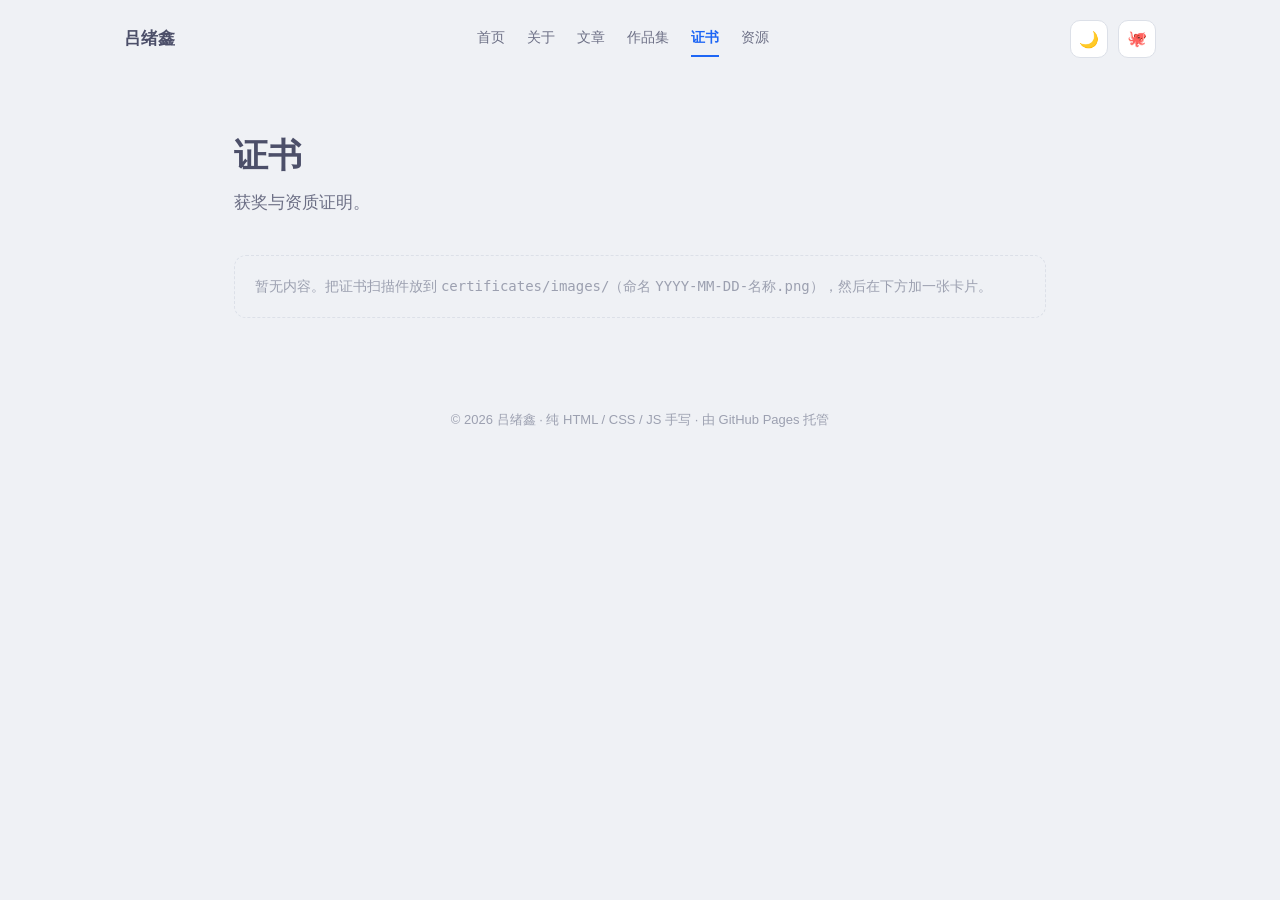
==== certificates/index.html @ a4dbccf4 "feat: 作品集 + 证书栏目，文章改版为技术演进路径" ====
<!DOCTYPE html>
<html lang="zh-CN">
<head>
  <meta charset="UTF-8">
  <meta name="viewport" content="width=device-width, initial-scale=1.0">
  <meta name="description" content="吕绪鑫的证书 — 获奖与资质证明">
  <title>证书 · 吕绪鑫</title>
  <link rel="stylesheet" href="/assets/style.css">
  <link rel="icon" href="data:image/svg+xml,<svg xmlns='http://www.w3.org/2000/svg' viewBox='0 0 100 100'><text y='.9em' font-size='90'>🛠️</text></svg>">
</head>
<body>
  <div id="progress"></div>

  <nav class="site-nav">
    <a class="brand" href="/">吕绪鑫</a>
    <div class="nav-links">
      <a href="/">首页</a>
      <a href="/about.html">关于</a>
      <a href="/posts/">文章</a>
      <a href="/projects/">作品集</a>
      <a href="/certificates/" class="active">证书</a>
      <a href="/resources/">资源</a>
    </div>
    <div class="nav-right">
      <button id="theme-toggle" class="icon-btn" aria-label="切换明暗主题">🌙</button>
      <a class="icon-btn" href="https://github.com/xuxin123456" target="_blank" rel="noopener" aria-label="GitHub">🐙</a>
    </div>
  </nav>

  <main class="container">
    <header class="page-header">
      <h1>证书</h1>
      <p class="sub">获奖与资质证明。</p>
    </header>

    <div class="empty-note" style="margin-top:16px">
      暂无内容。把证书扫描件放到 <code>certificates/images/</code>（命名 <code>YYYY-MM-DD-名称.png</code>），然后在下方加一张卡片。
    </div>

    <section class="cert-grid">
      <!-- 复制以下模板添加一张证书：
      <div class="cert-card">
        <div class="cert-img"><img src="images/2026-05-20-数学竞赛省一等奖.png" alt="证书名称"></div>
        <div class="cert-info">
          <h3>全国大学生数学竞赛省级一等奖</h3>
          <div class="cert-meta">中国数学会 · 本科期间</div>
        </div>
      </div>
      -->
    </section>
  </main>

  <footer>
    © 2026 吕绪鑫 · 纯 HTML / CSS / JS 手写 · 由 GitHub Pages 托管
  </footer>

  <script src="/assets/main.js"></script>
</body>
</html>
---- assets/style.css ----
/* ==========================================================================
   吕绪鑫 · 个人网站 — Catppuccin 风格
   纯 CSS，无外部依赖；明暗主题由 [data-theme] + prefers-color-scheme 控制
   ========================================================================== */

:root {
  /* Latte（浅色） */
  --bg: #eff1f5;
  --bg-soft: #e6e9ef;
  --surface: #ffffff;
  --surface-1: #f4f6fa;
  --text: #4c4f69;
  --text-soft: #6c6f85;
  --text-faint: #9ca0b0;
  --accent: #1e66f5;
  --accent-2: #8839ef;
  --accent-soft: rgba(30, 102, 245, 0.10);
  --border: #dce0e8;
  --code-bg: #e6e9ef;
  --code-text: #d20f39;
  --shadow: 0 1px 2px rgba(76, 79, 105, 0.06), 0 8px 24px rgba(76, 79, 105, 0.08);
  --grad: linear-gradient(120deg, var(--accent), var(--accent-2));
  --selection: rgba(30, 102, 245, 0.18);
}

[data-theme="dark"] {
  /* Mocha（深色） */
  --bg: #1e1e2e;
  --bg-soft: #181825;
  --surface: #242438;
  --surface-1: #2a2a40;
  --text: #cdd6f4;
  --text-soft: #a6adc8;
  --text-faint: #7f849c;
  --accent: #89b4fa;
  --accent-2: #cba6f7;
  --accent-soft: rgba(137, 180, 250, 0.12);
  --border: #313244;
  --code-bg: #313244;
  --code-text: #f38ba8;
  --shadow: 0 1px 2px rgba(0, 0, 0, 0.3), 0 8px 24px rgba(0, 0, 0, 0.35);
  --grad: linear-gradient(120deg, var(--accent), var(--accent-2));
  --selection: rgba(137, 180, 250, 0.25);
}

* { box-sizing: border-box; }

html {
  scroll-behavior: smooth;
  -webkit-text-size-adjust: 100%;
}

body {
  margin: 0;
  background: var(--bg);
  color: var(--text);
  font-family: -apple-system, BlinkMacSystemFont, "PingFang SC", "Hiragino Sans GB",
    "Microsoft YaHei", "Noto Sans CJK SC", "Source Han Sans SC", sans-serif;
  font-size: 17px;
  line-height: 1.8;
  transition: background 0.25s ease, color 0.25s ease;
}

::selection { background: var(--selection); }

a { color: var(--accent); text-decoration: none; transition: opacity 0.15s ease; }
a:hover { opacity: 0.78; }

.container { max-width: 860px; margin: 0 auto; padding: 0 24px; }
.container-wide { max-width: 980px; margin: 0 auto; padding: 0 24px; }

/* ---------- 阅读进度条 ---------- */
#progress {
  position: fixed; top: 0; left: 0; height: 3px; width: 0;
  background: var(--grad); z-index: 100; transition: width 0.1s linear;
}

/* ---------- 顶部导航 ---------- */
.site-nav {
  display: flex; align-items: center; justify-content: space-between;
  padding: 20px 24px; max-width: 1080px; margin: 0 auto; gap: 16px;
  flex-wrap: wrap;
}
.site-nav .brand {
  font-weight: 700; font-size: 17px; letter-spacing: 0.01em; color: var(--text);
}
.site-nav .brand:hover { opacity: 1; color: var(--accent); }
.nav-links { display: flex; align-items: center; gap: 22px; margin: 0 auto; }
.nav-links a {
  color: var(--text-soft); font-size: 14px; padding: 4px 0;
  border-bottom: 2px solid transparent; transition: color 0.15s, border-color 0.15s;
}
.nav-links a:hover { opacity: 1; color: var(--text); }
.nav-links a.active { color: var(--accent); border-bottom-color: var(--accent); font-weight: 600; }
.nav-right { display: flex; align-items: center; gap: 10px; }

.icon-btn {
  border: 1px solid var(--border); background: var(--surface); color: var(--text);
  width: 38px; height: 38px; border-radius: 10px;
  display: inline-flex; align-items: center; justify-content: center;
  cursor: pointer; font-size: 16px;
  transition: transform 0.15s ease, border-color 0.15s ease, background 0.2s ease;
}
.icon-btn:hover { transform: translateY(-1px); border-color: var(--accent); }

/* ---------- 首页 Hero ---------- */
.hero { padding: 84px 0 48px; }
.hero .avatar {
  width: 72px; height: 72px; border-radius: 20px; background: var(--grad); color: #fff;
  display: flex; align-items: center; justify-content: center;
  font-size: 32px; font-weight: 700; margin-bottom: 26px;
  box-shadow: 0 8px 24px var(--accent-soft);
}
.hero h1 {
  margin: 0 0 14px; font-size: clamp(30px, 5vw, 42px); line-height: 1.22;
  letter-spacing: -0.01em;
  font-family: Georgia, "Songti SC", "Noto Serif CJK SC", "Source Han Serif SC", serif;
}
.hero h1 .grad { background: var(--grad); -webkit-background-clip: text; background-clip: text; color: transparent; }
.hero .tagline { color: var(--text-soft); font-size: 17px; margin: 0 0 22px; }
.hero .bio { color: var(--text-soft); max-width: 620px; margin: 0 0 30px; }
.hero .contacts { display: flex; flex-wrap: wrap; gap: 12px; align-items: center; }

.chip {
  display: inline-flex; align-items: center; gap: 8px; padding: 8px 15px;
  border-radius: 999px; border: 1px solid var(--border); background: var(--surface);
  color: var(--text-soft); font-size: 14px; cursor: pointer;
  transition: transform 0.15s ease, border-color 0.15s ease, background 0.2s ease;
}
a.chip:hover { opacity: 1; transform: translateY(-1px); border-color: var(--accent); }
button.chip { font-family: inherit; }
button.chip:hover { border-color: var(--accent); }
.chip .dot { color: var(--accent); font-weight: 700; }
.chip.copied { border-color: var(--accent); color: var(--accent); }

/* ---------- 首页栏目入口 ---------- */
.section-title {
  font-size: 13px; text-transform: uppercase; letter-spacing: 0.14em;
  color: var(--text-faint); margin: 0 0 18px; font-weight: 600;
}
.section-grid {
  display: grid; grid-template-columns: repeat(auto-fit, minmax(240px, 1fr)); gap: 16px; margin-bottom: 48px;
}
.entry-card {
  display: block; padding: 22px 24px; border: 1px solid var(--border);
  border-radius: 16px; background: var(--surface); box-shadow: var(--shadow);
  transition: transform 0.18s ease, border-color 0.18s ease;
}
.entry-card:hover { transform: translateY(-2px); border-color: var(--accent); opacity: 1; }
.entry-card .ico { font-size: 22px; margin-bottom: 10px; }
.entry-card h3 { margin: 0 0 6px; font-size: 17px; color: var(--text); }
.entry-card p { margin: 0; color: var(--text-soft); font-size: 14px; }

/* ---------- 文章列表 ---------- */
.post-card {
  display: block; padding: 22px 24px; border: 1px solid var(--border);
  border-radius: 16px; background: var(--surface); box-shadow: var(--shadow);
  margin-bottom: 16px; transition: transform 0.18s ease, border-color 0.18s ease;
}
.post-card:hover { transform: translateY(-2px); border-color: var(--accent); opacity: 1; }
.post-card .date { font-size: 13px; color: var(--text-faint); margin-bottom: 8px; font-variant-numeric: tabular-nums; }
.post-card h2 { margin: 0 0 8px; font-size: 19px; color: var(--text); line-height: 1.5; }
.post-card p { margin: 0; color: var(--text-soft); font-size: 15px; }

/* ---------- 通用页头 ---------- */
.page-header { padding: 56px 0 20px; }
.page-header h1 {
  margin: 0 0 10px; font-size: clamp(26px, 4vw, 34px); line-height: 1.3;
  letter-spacing: -0.01em;
  font-family: Georgia, "Songti SC", "Noto Serif CJK SC", "Source Han Serif SC", serif;
}
.page-header .sub { color: var(--text-soft); margin: 0; }

/* ---------- 关于我 ---------- */
.about-section { padding: 24px 0 16px; }
.about-section h2 {
  font-size: 20px; margin: 0 0 16px;
  font-family: Georgia, "Songti SC", "Noto Serif CJK SC", serif;
}
.about-section p { color: var(--text-soft); margin: 0 0 14px; }
.about-section p strong { color: var(--text); font-weight: 650; }

.tags { display: flex; flex-wrap: wrap; gap: 8px; margin-bottom: 8px; }
.tag {
  display: inline-block; padding: 4px 12px; border-radius: 999px;
  background: var(--accent-soft); color: var(--accent); font-size: 13px;
}

.timeline { position: relative; margin: 8px 0 0; padding-left: 22px; }
.timeline::before {
  content: ""; position: absolute; left: 5px; top: 6px; bottom: 6px;
  width: 2px; background: var(--border);
}
.timeline-item { position: relative; padding: 0 0 26px; }
.timeline-item::before {
  content: ""; position: absolute; left: -22px; top: 7px; width: 12px; height: 12px;
  border-radius: 50%; background: var(--surface); border: 2px solid var(--accent);
}
.timeline-item .period { font-size: 13px; color: var(--text-faint); margin-bottom: 4px; font-variant-numeric: tabular-nums; }
.timeline-item h3 { margin: 0 0 4px; font-size: 16px; color: var(--text); }
.timeline-item p { margin: 0; color: var(--text-soft); font-size: 15px; }

/* ---------- 项目 ---------- */
.project-card {
  padding: 24px; border: 1px solid var(--border); border-radius: 16px;
  background: var(--surface); box-shadow: var(--shadow); margin-bottom: 16px;
  transition: transform 0.18s ease, border-color 0.18s ease;
}
.project-card:hover { transform: translateY(-2px); border-color: var(--accent); }
.project-card .head { display: flex; align-items: center; justify-content: space-between; gap: 12px; margin-bottom: 8px; }
.project-card h3 { margin: 0; font-size: 17px; color: var(--text); }
.project-card p { margin: 0 0 12px; color: var(--text-soft); font-size: 15px; }
.project-card .tags { margin-bottom: 14px; }
.status {
  font-size: 12px; padding: 3px 10px; border-radius: 999px;
  border: 1px solid var(--border); color: var(--text-faint); white-space: nowrap;
}
.status.soon { color: var(--accent); border-color: var(--accent); }
.status.private { color: var(--text-faint); border-color: var(--border); }
.btn {
  display: inline-block; padding: 7px 16px; border-radius: 10px;
  border: 1px solid var(--accent); color: var(--accent); font-size: 14px;
  transition: background 0.15s ease, color 0.15s ease;
}
.btn:hover { background: var(--accent); color: #fff; opacity: 1; }
.btn.disabled { border-color: var(--border); color: var(--text-faint); pointer-events: none; }

/* ---------- 资源 ---------- */
.resource-group { margin-bottom: 34px; }
.resource-group h2 {
  font-size: 18px; margin: 0 0 12px; display: flex; align-items: center; gap: 8px;
  font-family: Georgia, "Songti SC", "Noto Serif CJK SC", serif;
}
.resource-group h2 .ext {
  font-size: 11px; font-weight: 600; letter-spacing: 0.06em;
  padding: 2px 8px; border-radius: 6px; background: var(--accent-soft); color: var(--accent);
  text-transform: uppercase;
}
.resource-item {
  display: flex; align-items: center; justify-content: space-between; gap: 16px;
  padding: 14px 18px; border: 1px solid var(--border); border-radius: 12px;
  background: var(--surface); margin-bottom: 10px;
}
.resource-item .name { color: var(--text); font-size: 15px; }
.resource-item .meta { color: var(--text-faint); font-size: 13px; flex-shrink: 0; }
.resource-item a.dl { color: var(--accent); font-size: 14px; white-space: nowrap; }
.empty-note {
  padding: 18px 20px; border: 1px dashed var(--border); border-radius: 12px;
  color: var(--text-faint); font-size: 14px; margin-bottom: 10px;
}

/* ---------- 作品集缩略图 ---------- */
.project-card .thumb {
  width: 100%; height: 150px; border-radius: 10px; overflow: hidden;
  background: var(--surface-1); border: 1px solid var(--border);
  display: flex; align-items: center; justify-content: center;
  color: var(--text-faint); font-size: 13px; margin-bottom: 14px;
}
.project-card .thumb img { width: 100%; height: 100%; object-fit: cover; display: block; }

/* ---------- 证书 ---------- */
.cert-grid {
  display: grid; grid-template-columns: repeat(auto-fill, minmax(240px, 1fr));
  gap: 16px; padding: 16px 0 32px;
}
.cert-card {
  border: 1px solid var(--border); border-radius: 16px; background: var(--surface);
  box-shadow: var(--shadow); overflow: hidden;
  transition: transform 0.18s ease, border-color 0.18s ease;
}
.cert-card:hover { transform: translateY(-2px); border-color: var(--accent); }
.cert-img {
  width: 100%; height: 180px; background: var(--surface-1);
  display: flex; align-items: center; justify-content: center;
  color: var(--text-faint); font-size: 13px; overflow: hidden;
}
.cert-img img { width: 100%; height: 100%; object-fit: contain; display: block; }
.cert-info { padding: 14px 16px 16px; }
.cert-info h3 { margin: 0 0 6px; font-size: 16px; color: var(--text); }
.cert-meta { font-size: 13px; color: var(--text-faint); }

/* ---------- 文章页 ---------- */
.article-header { padding: 60px 0 10px; }
.article-header .back {
  display: inline-flex; align-items: center; gap: 6px;
  font-size: 14px; color: var(--text-soft); margin-bottom: 26px;
}
.article-header h1 {
  margin: 0 0 18px; font-size: clamp(26px, 4.5vw, 36px); line-height: 1.35;
  letter-spacing: -0.01em;
  font-family: Georgia, "Songti SC", "Noto Serif CJK SC", "Source Han Serif SC", serif;
}
.byline { display: flex; flex-wrap: wrap; align-items: center; gap: 10px; color: var(--text-faint); font-size: 14px; }
.byline .sep { opacity: 0.5; }
.byline .author { color: var(--text-soft); }

.toc {
  position: fixed; top: 120px; right: calc(50% - 560px); width: 220px;
  font-size: 13px; line-height: 1.6; opacity: 0.85;
}
.toc .toc-title { font-size: 12px; text-transform: uppercase; letter-spacing: 0.12em; color: var(--text-faint); margin-bottom: 10px; }
.toc a { display: block; padding: 3px 0 3px 12px; border-left: 2px solid var(--border); color: var(--text-soft); transition: color 0.15s, border-color 0.15s; }
.toc a:hover { color: var(--text); opacity: 1; }
.toc a.active { color: var(--accent); border-left-color: var(--accent); font-weight: 600; }

.article-body { padding: 24px 0 96px; }
.article-body h2 {
  font-size: 24px; margin: 56px 0 18px; line-height: 1.4; scroll-margin-top: 80px;
  font-family: Georgia, "Songti SC", "Noto Serif CJK SC", "Source Han Serif SC", serif;
}
.article-body h3 { font-size: 19px; margin: 36px 0 14px; line-height: 1.5; scroll-margin-top: 80px; }
.article-body p { margin: 0 0 20px; color: var(--text); }
.article-body strong { color: var(--text); font-weight: 650; }
.article-body a { border-bottom: 1px solid var(--accent-soft); }
.article-body blockquote {
  margin: 24px 0; padding: 14px 20px; border-left: 3px solid var(--accent);
  background: var(--accent-soft); border-radius: 0 10px 10px 0; color: var(--text-soft);
}
.article-body blockquote p { margin: 0; color: inherit; }
.article-body ul, .article-body ol { margin: 0 0 20px; padding-left: 26px; }
.article-body li { margin-bottom: 10px; }
.article-body code {
  font-family: "SFMono-Regular", "JetBrains Mono", "Fira Code", Consolas, monospace;
  font-size: 0.88em; background: var(--code-bg); color: var(--code-text);
  padding: 2px 6px; border-radius: 6px;
}
.article-body hr { border: none; height: 1px; background: var(--border); margin: 48px 0; }
.article-body .flow {
  font-family: "SFMono-Regular", "JetBrains Mono", "Fira Code", Consolas, monospace;
  font-size: 0.9em; line-height: 1.65; white-space: pre;
  background: var(--surface-1); border: 1px solid var(--border);
  border-radius: 12px; padding: 18px 22px; margin: 18px 0;
  color: var(--text-soft); overflow-x: auto;
}
.article-body .lead { font-size: 19px; color: var(--text-soft); }
.ending { font-size: 15px; color: var(--text-soft); font-style: italic; }

/* ---------- 返回顶部 ---------- */
#top-btn {
  position: fixed; right: 26px; bottom: 26px; opacity: 0; pointer-events: none;
  transform: translateY(8px); transition: opacity 0.2s ease, transform 0.2s ease;
}
#top-btn.show { opacity: 1; pointer-events: auto; transform: translateY(0); }

/* ---------- 页脚 ---------- */
footer { padding: 32px 24px 48px; text-align: center; color: var(--text-faint); font-size: 13px; }

/* ---------- 入场动画 ---------- */
@keyframes fadeUp {
  from { opacity: 0; transform: translateY(14px); }
  to { opacity: 1; transform: translateY(0); }
}
.animate { animation: fadeUp 0.5s ease both; }
.delay-1 { animation-delay: 0.06s; }
.delay-2 { animation-delay: 0.12s; }
.delay-3 { animation-delay: 0.18s; }

@media (prefers-reduced-motion: reduce) {
  html { scroll-behavior: auto; }
  .animate { animation: none; }
}

/* ---------- 响应式 ---------- */
@media (max-width: 1200px) { .toc { display: none; } }
@media (max-width: 720px) {
  .site-nav { justify-content: space-between; }
  .nav-links { order: 3; width: 100%; justify-content: center; gap: 18px; margin-top: 6px; }
}
@media (max-width: 560px) {
  body { font-size: 16px; }
  .hero { padding: 56px 0 36px; }
  .section-grid { grid-template-columns: 1fr; }
  .article-header { padding-top: 40px; }
  .nav-links a { font-size: 13px; }
}
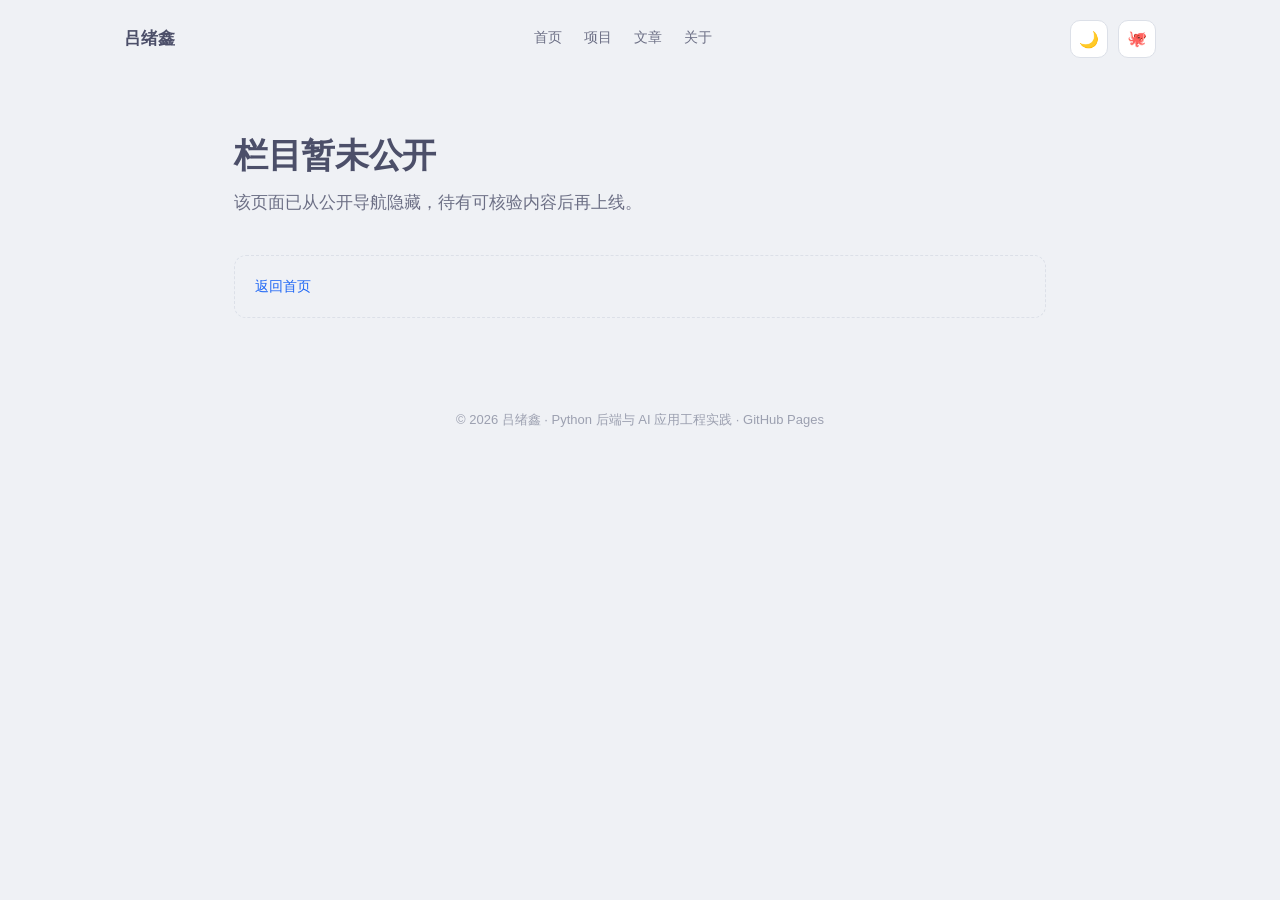
==== commit fe9f3944: "feat: align portfolio with backend and AI profile" ====
--- a/certificates/index.html
+++ b/certificates/index.html
@@ -3,6 +3,7 @@
 <head>
   <meta charset="UTF-8">
   <meta name="viewport" content="width=device-width, initial-scale=1.0">
+  <meta name="robots" content="noindex, nofollow">
   <meta name="description" content="吕绪鑫的证书 — 获奖与资质证明">
   <title>证书 · 吕绪鑫</title>
   <link rel="stylesheet" href="/assets/style.css">
@@ -15,26 +16,24 @@
     <a class="brand" href="/">吕绪鑫</a>
     <div class="nav-links">
       <a href="/">首页</a>
+      <a href="/projects/">项目</a>
+      <a href="/posts/">文章</a>
       <a href="/about.html">关于</a>
-      <a href="/posts/">文章</a>
-      <a href="/projects/">作品集</a>
-      <a href="/certificates/" class="active">证书</a>
-      <a href="/resources/">资源</a>
     </div>
     <div class="nav-right">
       <button id="theme-toggle" class="icon-btn" aria-label="切换明暗主题">🌙</button>
-      <a class="icon-btn" href="https://github.com/xuxin123456" target="_blank" rel="noopener" aria-label="GitHub">🐙</a>
+      <a class="icon-btn" href="https://github.com/silaslv" target="_blank" rel="noopener" aria-label="GitHub">🐙</a>
     </div>
   </nav>
 
   <main class="container">
     <header class="page-header">
-      <h1>证书</h1>
-      <p class="sub">获奖与资质证明。</p>
+      <h1>栏目暂未公开</h1>
+      <p class="sub">该页面已从公开导航隐藏，待有可核验内容后再上线。</p>
     </header>
 
     <div class="empty-note" style="margin-top:16px">
-      暂无内容。把证书扫描件放到 <code>certificates/images/</code>（命名 <code>YYYY-MM-DD-名称.png</code>），然后在下方加一张卡片。
+      <a href="/">返回首页</a>
     </div>
 
     <section class="cert-grid">
@@ -51,7 +50,7 @@
   </main>
 
   <footer>
-    © 2026 吕绪鑫 · 纯 HTML / CSS / JS 手写 · 由 GitHub Pages 托管
+    © 2026 吕绪鑫 · Python 后端与 AI 应用工程实践 · GitHub Pages
   </footer>
 
   <script src="/assets/main.js"></script>
--- a/assets/style.css
+++ b/assets/style.css
@@ -141,6 +141,7 @@
 .section-grid {
   display: grid; grid-template-columns: repeat(auto-fit, minmax(240px, 1fr)); gap: 16px; margin-bottom: 48px;
 }
+.evidence-grid { grid-template-columns: repeat(2, minmax(0, 1fr)); }
 .entry-card {
   display: block; padding: 22px 24px; border: 1px solid var(--border);
   border-radius: 16px; background: var(--surface); box-shadow: var(--shadow);
@@ -207,7 +208,7 @@
   transition: transform 0.18s ease, border-color 0.18s ease;
 }
 .project-card:hover { transform: translateY(-2px); border-color: var(--accent); }
-.project-card .head { display: flex; align-items: center; justify-content: space-between; gap: 12px; margin-bottom: 8px; }
+.project-card .head { display: flex; align-items: flex-start; justify-content: space-between; gap: 12px; margin-bottom: 8px; flex-wrap: wrap; }
 .project-card h3 { margin: 0; font-size: 17px; color: var(--text); }
 .project-card p { margin: 0 0 12px; color: var(--text-soft); font-size: 15px; }
 .project-card .tags { margin-bottom: 14px; }
@@ -217,6 +218,9 @@
 }
 .status.soon { color: var(--accent); border-color: var(--accent); }
 .status.private { color: var(--text-faint); border-color: var(--border); }
+.status.live { color: #2e7d32; border-color: #2e7d32; }
+.status.work { color: var(--accent-2); border-color: var(--accent-2); }
+.status.progress { color: #b26a00; border-color: #b26a00; }
 .btn {
   display: inline-block; padding: 7px 16px; border-radius: 10px;
   border: 1px solid var(--accent); color: var(--accent); font-size: 14px;
@@ -224,6 +228,10 @@
 }
 .btn:hover { background: var(--accent); color: #fff; opacity: 1; }
 .btn.disabled { border-color: var(--border); color: var(--text-faint); pointer-events: none; }
+.btn.secondary { border-color: var(--border); color: var(--text-soft); }
+.btn.secondary:hover { border-color: var(--accent); background: var(--accent); color: #fff; }
+.project-links { display: flex; flex-wrap: wrap; gap: 10px; }
+.project-card { scroll-margin-top: 24px; }
 
 /* ---------- 资源 ---------- */
 .resource-group { margin-bottom: 34px; }
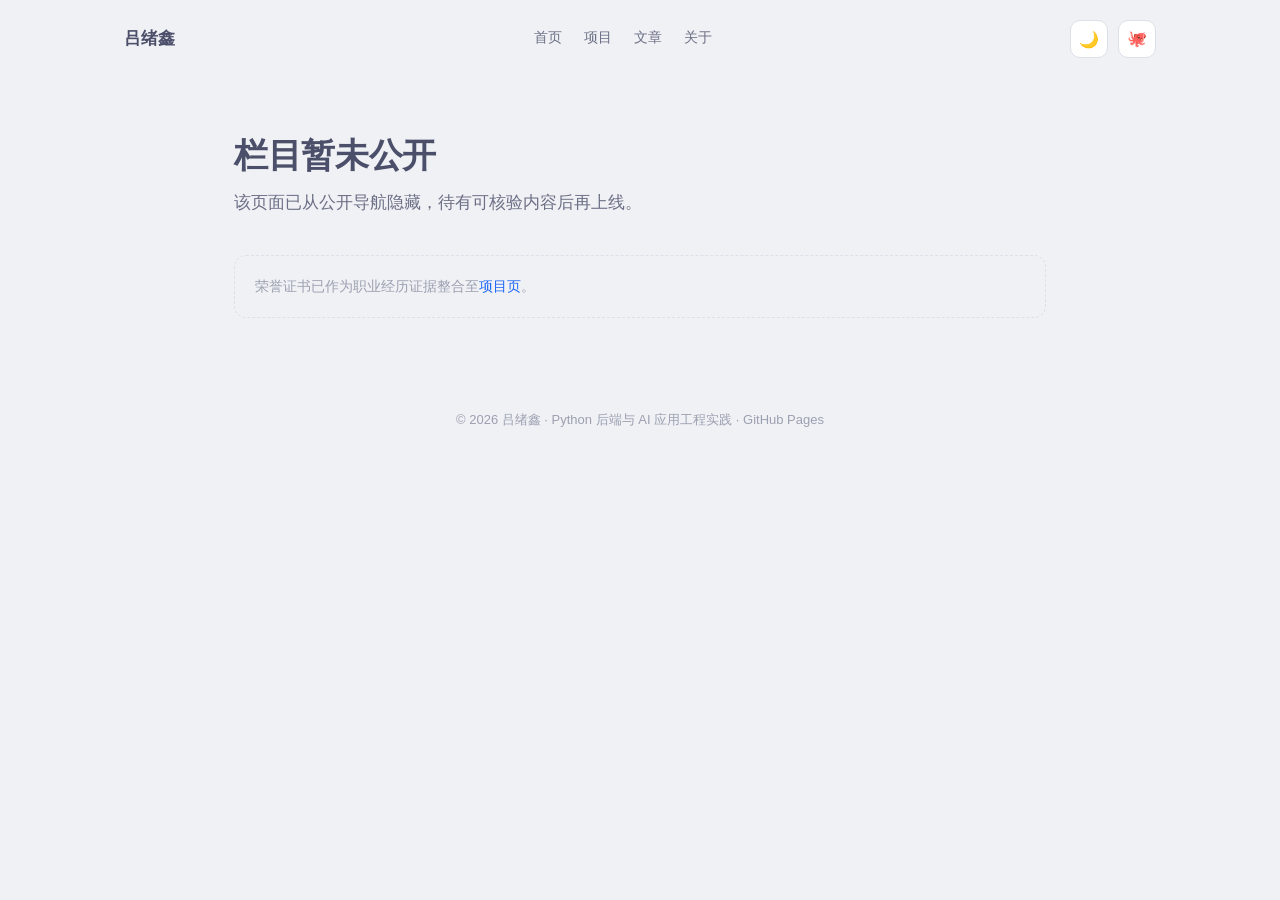
==== commit 7eaaa543: "feat: add verified GNSS and career evidence" ====
--- a/certificates/index.html
+++ b/certificates/index.html
@@ -33,7 +33,7 @@
     </header>
 
     <div class="empty-note" style="margin-top:16px">
-      <a href="/">返回首页</a>
+      荣誉证书已作为职业经历证据整合至<a href="/projects/#evidence">项目页</a>。
     </div>
 
     <section class="cert-grid">
--- a/assets/style.css
+++ b/assets/style.css
@@ -233,6 +233,26 @@
 .project-links { display: flex; flex-wrap: wrap; gap: 10px; }
 .project-card { scroll-margin-top: 24px; }
 
+/* ---------- 项目证据 ---------- */
+.evidence-block { margin: 38px 0 8px; scroll-margin-top: 24px; }
+.evidence-block h2 {
+  margin: 0 0 8px; font-size: 21px;
+  font-family: Georgia, "Songti SC", "Noto Serif CJK SC", "Source Han Serif SC", serif;
+}
+.evidence-note { margin: 0 0 18px; color: var(--text-soft); font-size: 14px; }
+.evidence-gallery {
+  display: grid; grid-template-columns: repeat(2, minmax(0, 1fr)); gap: 16px;
+}
+.evidence-item {
+  margin: 0; overflow: hidden; border: 1px solid var(--border); border-radius: 16px;
+  background: var(--surface); box-shadow: var(--shadow);
+}
+.evidence-item img {
+  display: block; width: 100%; height: 260px; object-fit: cover; background: var(--surface-1);
+}
+.evidence-item.certificate-evidence img { object-fit: contain; }
+.evidence-item figcaption { padding: 11px 14px 13px; color: var(--text-soft); font-size: 13px; }
+
 /* ---------- 资源 ---------- */
 .resource-group { margin-bottom: 34px; }
 .resource-group h2 {
@@ -378,6 +398,8 @@
   body { font-size: 16px; }
   .hero { padding: 56px 0 36px; }
   .section-grid { grid-template-columns: 1fr; }
+  .evidence-gallery { grid-template-columns: 1fr; }
+  .evidence-item img { height: 220px; }
   .article-header { padding-top: 40px; }
   .nav-links a { font-size: 13px; }
 }
